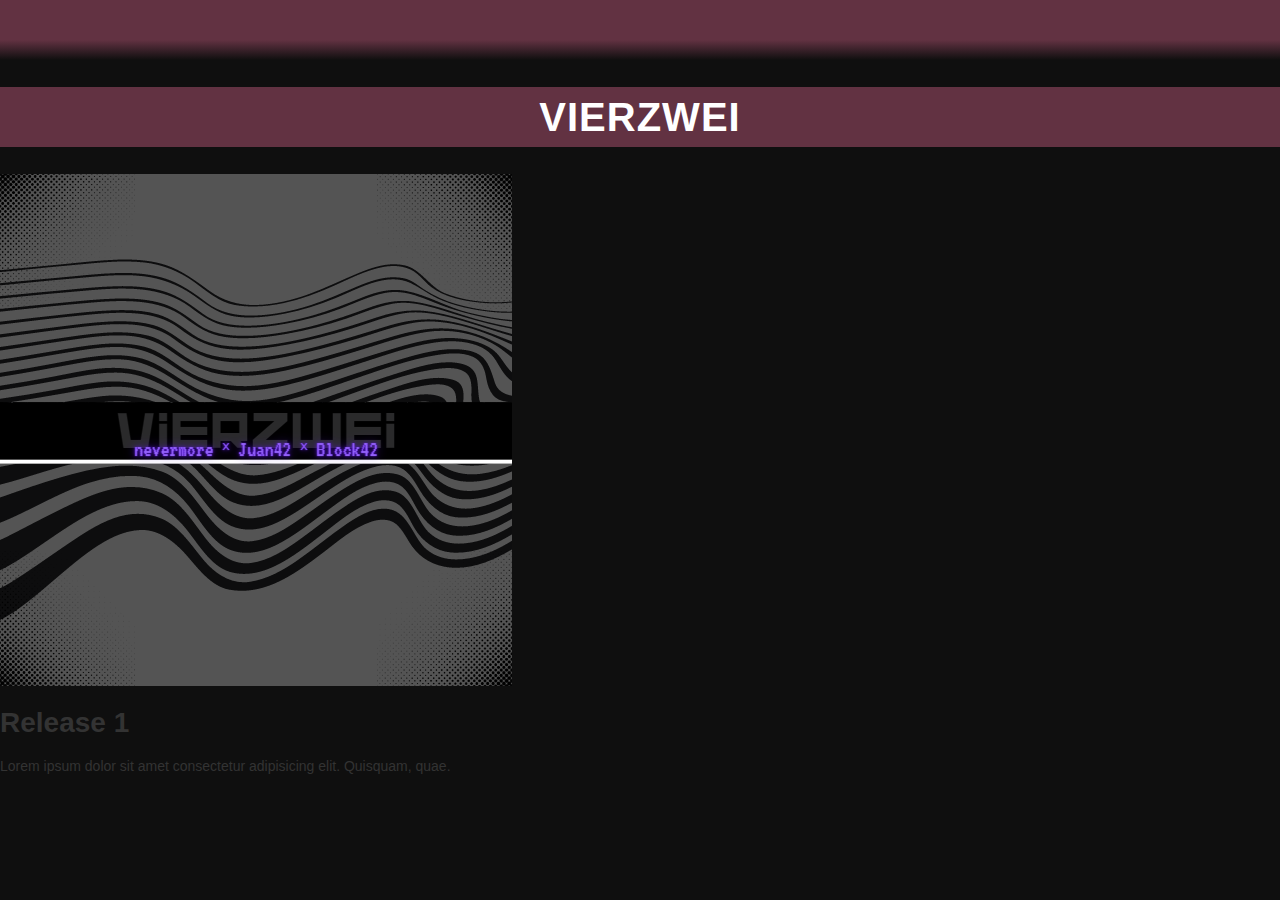
==== index.html @ 2fe3ec8c "yay" ====
<!DOCTYPE html>
<html lang="en">
<head>
    <meta charset="UTF-8">
    <meta http-equiv="X-UA-Compatible" content="IE=edge">
    <meta name="viewport" content="width=device-width, initial-scale=1.0">

    <link rel="stylesheet" href="extra/styles.css">

    <title>VIERZWEI | Home</title>
</head>
<body>
    
    <div class="navbar">
        <div class="line"></div>
        <div class="line2"></div>
        <div class="line3"></div>

        <div class="header">
            <h1>VIERZWEI</h1>
        </div>
    </div>

    <div class="releases">
        <div class="release">
            <div class="release-img">
                <img src="extra/media/vierzwei_grey.png" alt="">
            </div>
            <div class="release-info">
                <h1>Release 1</h1>
                <p>Lorem ipsum dolor sit amet consectetur adipisicing elit. Quisquam, quae.</p>
            </div>
        </div>

    </div>


</body>
</html>
---- extra/styles.css ----
body {
    background-color: #0f0f0f;
    font-family: Arial, Helvetica, sans-serif;
    font-size: 14px;
    color: #333;
    margin: 0;
    padding: 0;

}

.line {
    background-color: #623242;
    padding: 10px;
}

.line2 {
    background-color: #623242;
    padding: 10px;
}

.line3 {
    background-color: #000000;
    padding: 10px;
    background: linear-gradient(#623242, #0f0f0f);
}

.header {
    background-color: #623242;
    padding: 10px;
    color: rgb(255, 255, 255);
    font-size: 20px;
    text-align: center;
    text-transform: uppercase;
    letter-spacing: 1px;
    font-weight: 600;
    line-height: 1.5;
    margin: 0;
    padding: 0;
    font-family: Arial, Helvetica, sans-serif;

}
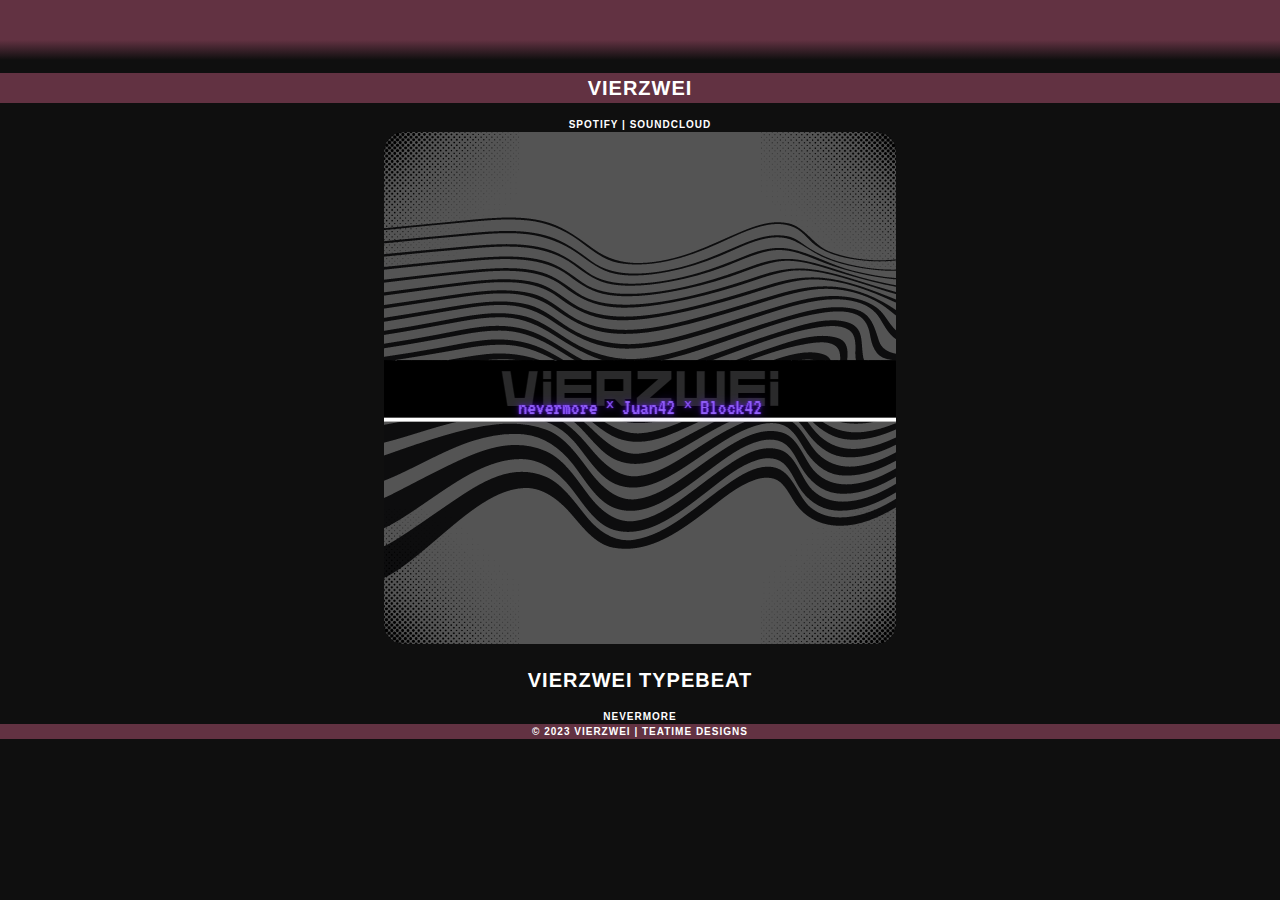
==== commit 73d224c8: "commit 2 16.03.2023 new Info" ====
--- a/index.html
+++ b/index.html
@@ -19,21 +19,32 @@
         <div class="header">
             <h1>VIERZWEI</h1>
         </div>
+        
     </div>
+
+    <div class="hero">
+        <div class="hero-text">
+            <h3>Spotify | SoundCloud</h3>
+        </div>
 
     <div class="releases">
         <div class="release">
-            <div class="release-img">
-                <img src="extra/media/vierzwei_grey.png" alt="">
-            </div>
+            <!-- <div class="release-img"> -->
+                <img class="release-img" src="extra/media/vierzwei_grey.png" alt="">
+            <!-- </div> -->
             <div class="release-info">
-                <h1>Release 1</h1>
-                <p>Lorem ipsum dolor sit amet consectetur adipisicing elit. Quisquam, quae.</p>
+                <h1>vierzwei typebeat</h1>
+                <h3>nevermore</h3>
             </div>
         </div>
 
     </div>
 
+    <footer>
+        <div class="footer">
+            <h3>© 2023 VIERZWEI | TeaTime DesignS</h3>
+        </div>
+    </footer>
 
 </body>
 </html>--- a/extra/styles.css
+++ b/extra/styles.css
@@ -40,3 +40,71 @@
     font-family: Arial, Helvetica, sans-serif;
 
 }
+
+.release {
+    background-color: #0f0f0f;
+    padding: 10px;
+    color: rgb(255, 255, 255);
+    font-size: 20px;
+    text-align: center;
+    text-transform: uppercase;
+    letter-spacing: 1px;
+    font-weight: 600;
+    line-height: 1.5;
+    margin: 0;
+    padding: 0;
+    font-family: Arial, Helvetica, sans-serif;
+
+}
+
+.release-img {
+    background-color: #0f0f0f;
+    padding: 10px;
+    color: rgb(255, 255, 255);
+    font-size: 20px;
+    text-align: center;
+    text-transform: uppercase;
+    letter-spacing: 1px;
+    font-weight: 600;
+    line-height: 1.5;
+    margin: 0;
+    padding: 0;
+    font-family: Arial, Helvetica, sans-serif;
+
+    border-radius: 20px;
+}
+
+h1 {
+    color: #fff;
+    font-size: 20px;
+}
+
+
+h3 {
+    color: #fff;
+    font-size: 10px;
+    text-align: center;
+    text-transform: uppercase;
+    letter-spacing: 1px;
+    font-weight: 600;
+    line-height: 1.5;
+    margin: 0;
+    padding: 0;
+    font-family: Arial, Helvetica, sans-serif;
+}
+
+.footer {
+    background-color: #623242;
+    padding: 10px;
+    color: rgb(255, 255, 255);
+    font-size: 20px;
+    text-align: center;
+    text-transform: uppercase;
+    letter-spacing: 1px;
+    font-weight: 600;
+    line-height: 1.5;
+    margin: 0;
+    padding: 0;
+    font-family: Arial, Helvetica, sans-serif;
+
+}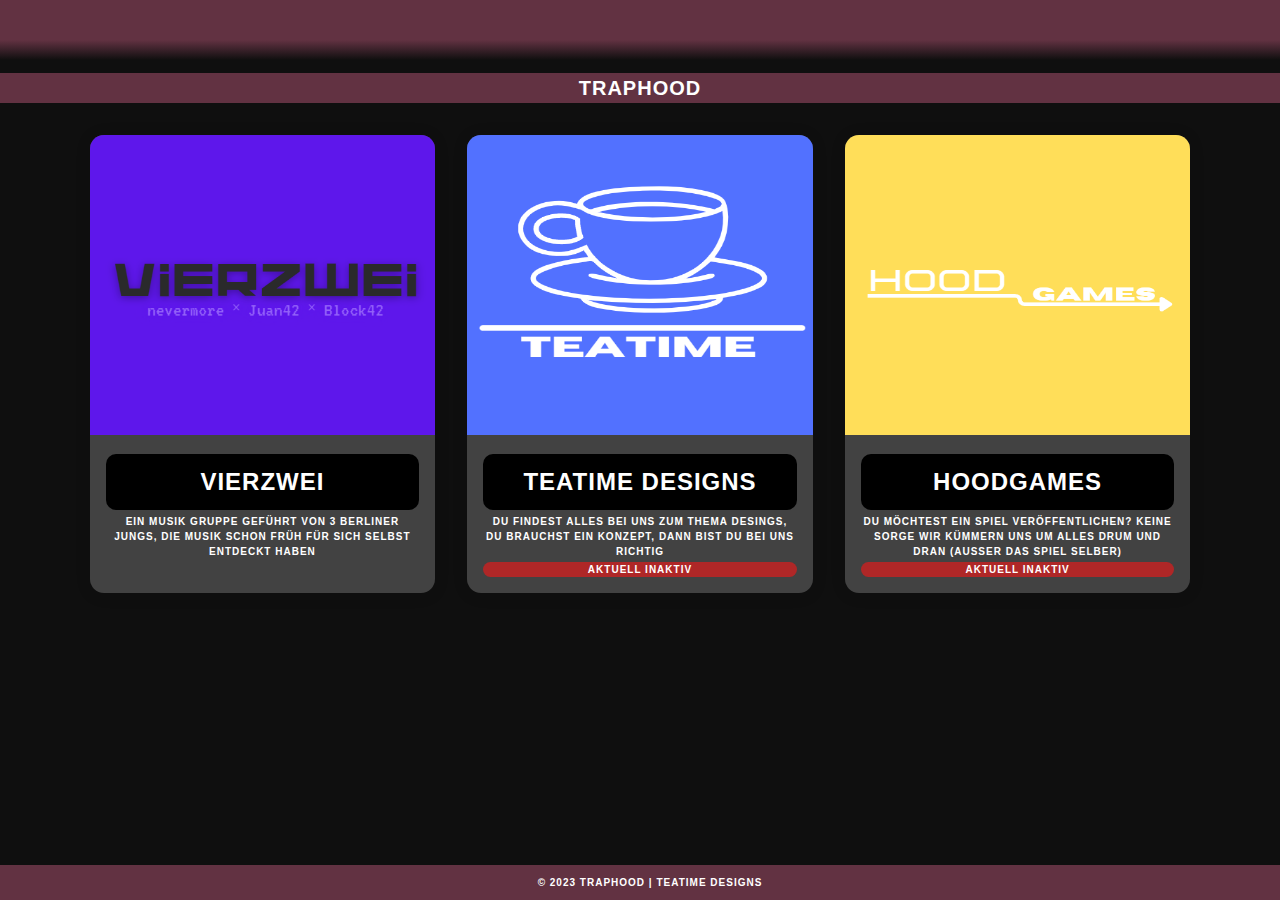
==== commit b6352b9b: "traphood yay" ====
--- a/index.html
+++ b/index.html
@@ -7,7 +7,7 @@
 
     <link rel="stylesheet" href="extra/styles.css">
 
-    <title>VIERZWEI | Home</title>
+    <title>TRAPHOOD</title>
 </head>
 <body>
     
@@ -17,32 +17,49 @@
         <div class="line3"></div>
 
         <div class="header">
-            <h1>VIERZWEI</h1>
-        </div>
-        
+            <h1>TRAPHOOD</h1>
+        </div>    
     </div>
 
-    <div class="hero">
-        <div class="hero-text">
-            <h3>Spotify | SoundCloud</h3>
+    <div class="container">
+        <div class="card">
+            <div class="card__header">
+                <img src="extra/media/vierzwei.png" alt="card__image" class="card__image" width="351" height="300">
+            </div>
+            <div class="card__body">
+                <h4>VIERZWEI</h4>
+                <h3>Ein Musik Gruppe geführt von 3 Berliner Jungs, die Musik schon früh für sich selbst entdeckt haben</h3>
+            </div>
         </div>
+        <div class="card">
+            <div class="card__header">
+                    <img src="extra/media/teatime.png" alt="card__image" class="card__image" width="351" height="300">
 
-    <div class="releases">
-        <div class="release">
-            <!-- <div class="release-img"> -->
-                <img class="release-img" src="extra/media/vierzwei_grey.png" alt="">
-            <!-- </div> -->
-            <div class="release-info">
-                <h1>vierzwei typebeat</h1>
-                <h3>nevermore</h3>
+            </div>
+            <div class="card__body">
+                <h4>TEATIME DESIGNS</h4>
+                <!-- <span class="tag tag-blue">Mediengestaltung</span> -->
+                <h3>Du findest alles bei uns zum Thema Desings, du brauchst ein Konzept, dann bist du bei uns richtig</h3>
+                <h3-red>AKTUELL INAKTIV</h3-red>
             </div>
         </div>
 
+                <div class="card">
+                    <div class="card__header">
+                        <img src="extra/media/hoodgames.png" alt="card__image" class="card__image" width="350" height="300">
+                    </div>
+                    <div class="card__body">
+                        <h4>HOODGAMES</h4>
+                        <h3>Du möchtest ein Spiel veröffentlichen? keine SOrge wir kümmern uns um alles drum und dran (außer das Spiel selber)</h3>
+                        <h3-red>AKTUELL INAKTIV</h3-red>
+                    </div>
+                </div>
+    </div>
     </div>
 
     <footer>
         <div class="footer">
-            <h3>© 2023 VIERZWEI | TeaTime DesignS</h3>
+            <h3>© 2023 TRAPHOOD | TeaTime DesignS</h3>
         </div>
     </footer>
 
--- a/extra/styles.css
+++ b/extra/styles.css
@@ -38,24 +38,8 @@
     margin: 0;
     padding: 0;
     font-family: Arial, Helvetica, sans-serif;
-
 }
 
-.release {
-    background-color: #0f0f0f;
-    padding: 10px;
-    color: rgb(255, 255, 255);
-    font-size: 20px;
-    text-align: center;
-    text-transform: uppercase;
-    letter-spacing: 1px;
-    font-weight: 600;
-    line-height: 1.5;
-    margin: 0;
-    padding: 0;
-    font-family: Arial, Helvetica, sans-serif;
-
-}
 
 .release-img {
     background-color: #0f0f0f;
@@ -93,11 +77,9 @@
     font-family: Arial, Helvetica, sans-serif;
 }
 
-.footer {
-    background-color: #623242;
-    padding: 10px;
-    color: rgb(255, 255, 255);
-    font-size: 20px;
+h3-red {
+    color: #fff;
+    font-size: 10px;
     text-align: center;
     text-transform: uppercase;
     letter-spacing: 1px;
@@ -107,4 +89,91 @@
     padding: 0;
     font-family: Arial, Helvetica, sans-serif;
 
+    border-radius: 20px;
+    background-color: #af2727;
+}
+
+h4 {
+    color: #fff;
+    font-size: 10px;
+    text-align: center;
+    text-transform: uppercase;
+    letter-spacing: 1px;
+    font-weight: 600;
+    line-height: 1.5;
+    margin: 0;
+    padding: 0;
+    font-family: Arial, Helvetica, sans-serif;
+}
+
+.footer {
+    background-color: #623242;
+    padding: 10px;
+    color: rgb(255, 255, 255);
+    position: fixed;
+    left: 0;
+    bottom: 0;
+    width: 100%;
+
+}
+
+.container {
+    display: flex;
+    flex-wrap: wrap;
+    justify-content: center;
+    max-width: 1200px;
+    margin-block: 2rem;
+    gap: 2rem;
+    margin-inline: auto;
+}
+
+.card {
+    display: flex;
+    flex-direction: column;
+    width: clamp(20rem, calc(20rem + 2vw), 22rem);
+    overflow: hidden;
+    box-shadow: 0 .1rem 1rem rgba(0, 0, 0, 0.1);
+    border-radius: 1em;
+    background: #424242;
+    /* background: linear-gradient(to right, #FFFFFF, #ECE9E6); */
+
+}
+
+.card__body {
+    padding: 1rem;
+    display: flex;
+    flex-direction: column;
+    gap: .2rem;
+}
+
+
+.card__body h4 {
+    font-size: 1.5rem;
+    text-transform: capitalize;
+
+    color: rgb(255, 255, 255);
+
+    background-color: #000000;
+    padding: 10px;
+    border-radius: 10px;
+
+}
+
+.card__footer {
+    display: flex;
+    padding: 1rem;
+    margin-top: auto;
+}
+
+.user {
+    display: flex;
+    gap: .5rem;
+}
+
+.user__image {
+    border-radius: 50%;
+}
+
+.user__info>small {
+    color: #666;
 }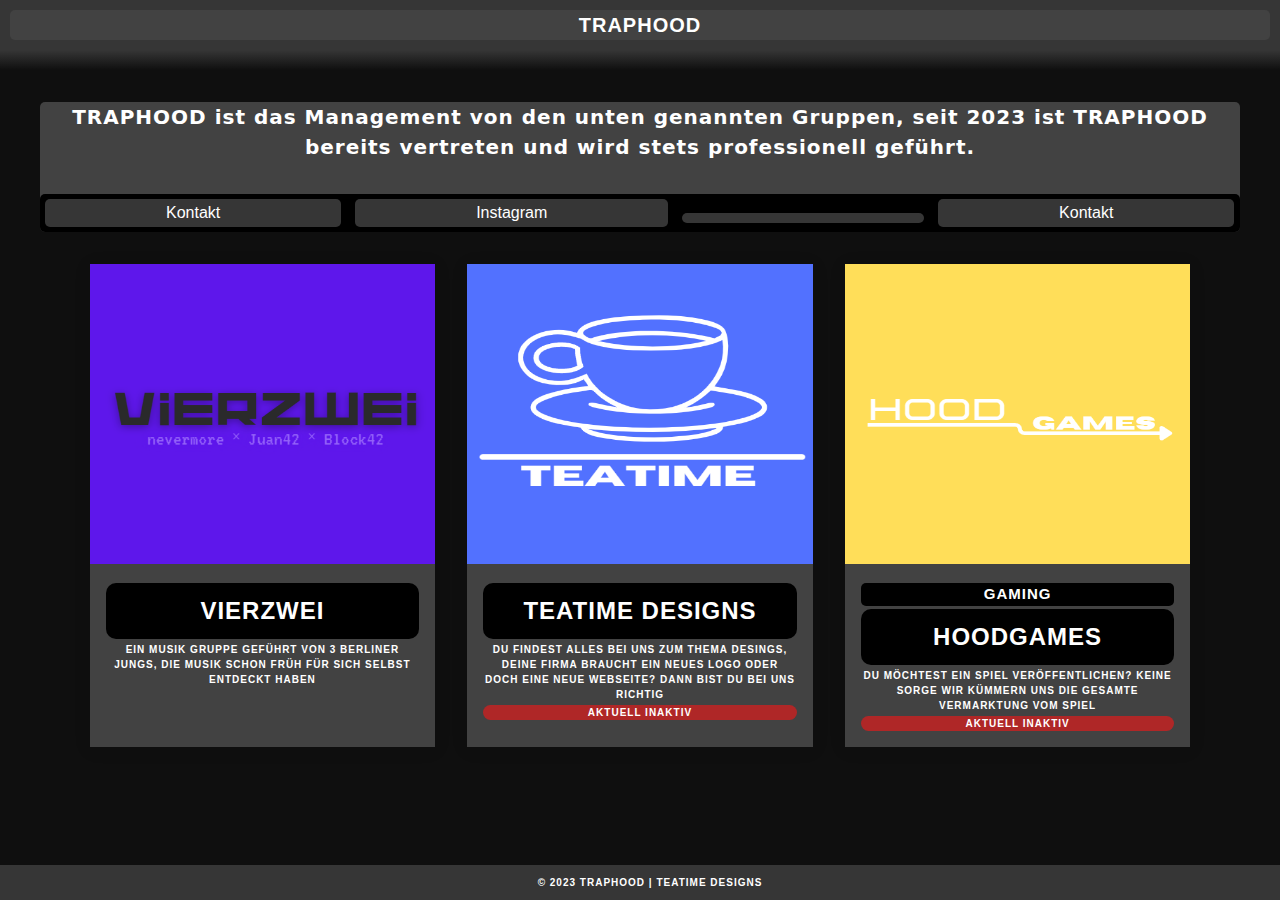
==== commit 2aeebd45: "dd" ====
--- a/index.html
+++ b/index.html
@@ -12,14 +12,27 @@
 <body>
     
     <div class="navbar">
-        <div class="line"></div>
-        <div class="line2"></div>
+        <!-- <div class="line"></div> -->
+        <div class="line2">
+            <h5>TRAPHOOD</h5>
+        </div>
         <div class="line3"></div>
-
+<!-- 
         <div class="header">
             <h1>TRAPHOOD</h1>
-        </div>    
+        </div>     -->
     </div>
+
+    <div class="container-1">
+        <h6>TRAPHOOD ist das Management von den unten genannten Gruppen, seit 2023 ist TRAPHOOD bereits vertreten und wird stets professionell geführt.</h6>
+        <div class="container-1-2">
+            <button class="button">Kontakt</button>
+            <button class="button">Instagram</button>
+            <button class="button"></button>
+            <button class="button">Kontakt</button>
+        </div>
+    </div>
+
 
     <div class="container">
         <div class="card">
@@ -39,7 +52,7 @@
             <div class="card__body">
                 <h4>TEATIME DESIGNS</h4>
                 <!-- <span class="tag tag-blue">Mediengestaltung</span> -->
-                <h3>Du findest alles bei uns zum Thema Desings, du brauchst ein Konzept, dann bist du bei uns richtig</h3>
+                <h3>Du findest alles bei uns zum Thema Desings, deine Firma braucht ein neues Logo oder doch eine neue Webseite? Dann bist du bei uns richtig</h3>
                 <h3-red>AKTUELL INAKTIV</h3-red>
             </div>
         </div>
@@ -49,18 +62,28 @@
                         <img src="extra/media/hoodgames.png" alt="card__image" class="card__image" width="350" height="300">
                     </div>
                     <div class="card__body">
+                        <h6-2>GAMING</h6-2>
                         <h4>HOODGAMES</h4>
-                        <h3>Du möchtest ein Spiel veröffentlichen? keine SOrge wir kümmern uns um alles drum und dran (außer das Spiel selber)</h3>
+                        <h3>Du möchtest ein Spiel veröffentlichen? keine SOrge wir kümmern uns die gesamte vermarktung vom Spiel</h3>
                         <h3-red>AKTUELL INAKTIV</h3-red>
+
+                        
                     </div>
+
+                    
                 </div>
+
+                
     </div>
     </div>
 
+
+    
+
     <footer>
         <div class="footer">
-            <h3>© 2023 TRAPHOOD | TeaTime DesignS</h3>
-        </div>
+            <h3>© 2023 TRAPHOOD | TeaTime Designs</h3>
+                </div>
     </footer>
 
 </body>
--- a/extra/styles.css
+++ b/extra/styles.css
@@ -10,23 +10,23 @@
 }
 
 .line {
-    background-color: #623242;
+    background-color: #363636;
     padding: 10px;
 }
 
 .line2 {
-    background-color: #623242;
+    background-color: #363636;
     padding: 10px;
 }
 
 .line3 {
     background-color: #000000;
     padding: 10px;
-    background: linear-gradient(#623242, #0f0f0f);
+    background: linear-gradient(#363636, #0f0f0f);
 }
 
 .header {
-    background-color: #623242;
+    background-color: #363636;
     padding: 10px;
     color: rgb(255, 255, 255);
     font-size: 20px;
@@ -107,7 +107,7 @@
 }
 
 .footer {
-    background-color: #623242;
+    background-color: #363636;
     padding: 10px;
     color: rgb(255, 255, 255);
     position: fixed;
@@ -133,7 +133,7 @@
     width: clamp(20rem, calc(20rem + 2vw), 22rem);
     overflow: hidden;
     box-shadow: 0 .1rem 1rem rgba(0, 0, 0, 0.1);
-    border-radius: 1em;
+    /* border-radius: 1em; */
     background: #424242;
     /* background: linear-gradient(to right, #FFFFFF, #ECE9E6); */
 
@@ -176,4 +176,102 @@
 
 .user__info>small {
     color: #666;
+}
+
+h5 {
+    color: #fff;
+        font-size: 20px;
+        text-align: center;
+        text-transform: uppercase;
+        letter-spacing: 1px;
+        font-weight: 600;
+        line-height: 1.5;
+        margin: 0;
+        padding: 0;
+        font-family: Arial, Helvetica, sans-serif;
+
+        background-color: #424242;
+        border-radius: 5px;
+    }
+
+h6 {
+    color: #fff;
+    font-size: 20px;
+    text-align: center;
+    letter-spacing: 1px;
+    font-weight: 600;
+    line-height: 1.5;
+    margin: 0;
+    padding: 0;
+    font-family: system-ui, -apple-system, BlinkMacSystemFont, 'Segoe UI', Roboto, Oxygen, Ubuntu, Cantarell, 'Open Sans', 'Helvetica Neue', sans-serif
+
+    
+    
+}
+
+.container-1 {
+    /* display: flex; */
+    flex-wrap: wrap;
+    /* justify-content: center; */
+    max-width: 1200px;
+    margin-block: 2rem;
+    gap: 0rem;
+    margin-inline: auto;
+
+    background-color: #424242;
+    border-radius: 5px;
+}
+
+.container-1-2 {
+    /* display: flex; */
+    flex-wrap: wrap;
+    /* justify-content: center; */
+    max-width: 1200px;
+    margin-block: 2rem;
+    gap: 20rem;
+    margin-inline: auto;
+
+    background-color: #000000;
+    border-radius: 5px;
+}
+
+button {
+    background-color: #363636;
+    border: none;
+    color: white;
+    padding: 5px 121px;
+    font-size: 16px;
+    margin: 5px 5px;
+    cursor: pointer;
+    border-radius: 5px;
+
+    transition: 0.5s;
+
+
+}
+
+button:hover {
+    background-color: #af2727;
+    /* transition: 0.5s; */
+}
+
+button:active {
+    background-color: #5e5252;
+    transition: 0.5s;
+}
+
+h6-2 {
+    color: #fff;
+    font-size: 15px;
+    text-align: center;
+    text-transform: uppercase;
+    letter-spacing: 1px;
+    font-weight: 600;
+    line-height: 1.5;
+    margin: 0;
+    padding: 0;
+    font-family: Arial, Helvetica, sans-serif;
+
+    background-color: #000000;
+    border-radius: 5px;
 }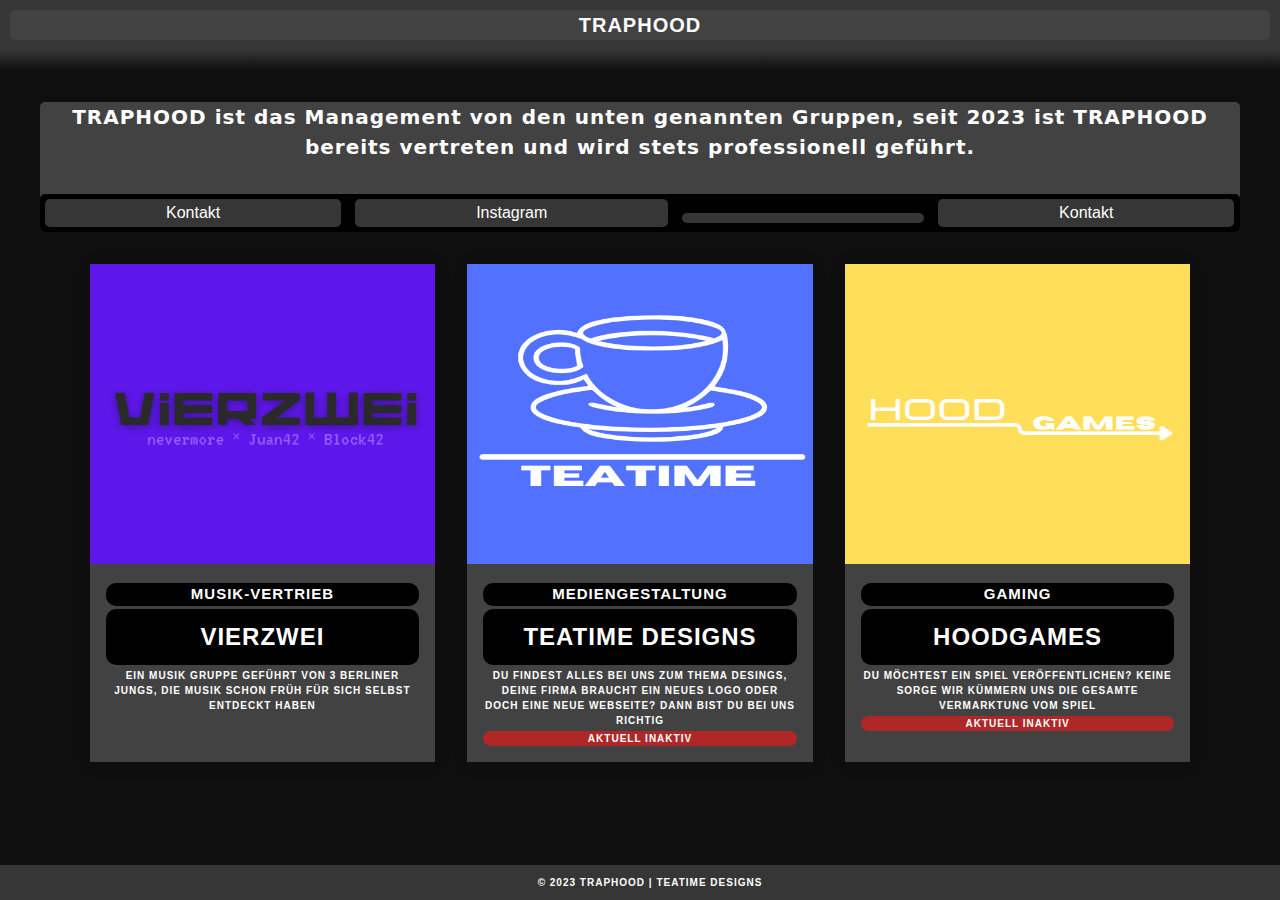
==== commit 02822c00: "New Colors" ====
--- a/index.html
+++ b/index.html
@@ -40,6 +40,7 @@
                 <img src="extra/media/vierzwei.png" alt="card__image" class="card__image" width="351" height="300">
             </div>
             <div class="card__body">
+                <h6-2>MUSIK-VERTRIEB</h6-2>
                 <h4>VIERZWEI</h4>
                 <h3>Ein Musik Gruppe geführt von 3 Berliner Jungs, die Musik schon früh für sich selbst entdeckt haben</h3>
             </div>
@@ -50,6 +51,7 @@
 
             </div>
             <div class="card__body">
+                <h6-2>MEDIENGESTALTUNG</h6-2>
                 <h4>TEATIME DESIGNS</h4>
                 <!-- <span class="tag tag-blue">Mediengestaltung</span> -->
                 <h3>Du findest alles bei uns zum Thema Desings, deine Firma braucht ein neues Logo oder doch eine neue Webseite? Dann bist du bei uns richtig</h3>
--- a/extra/styles.css
+++ b/extra/styles.css
@@ -273,5 +273,5 @@
     font-family: Arial, Helvetica, sans-serif;
 
     background-color: #000000;
-    border-radius: 5px;
+    border-radius: 10px;
 }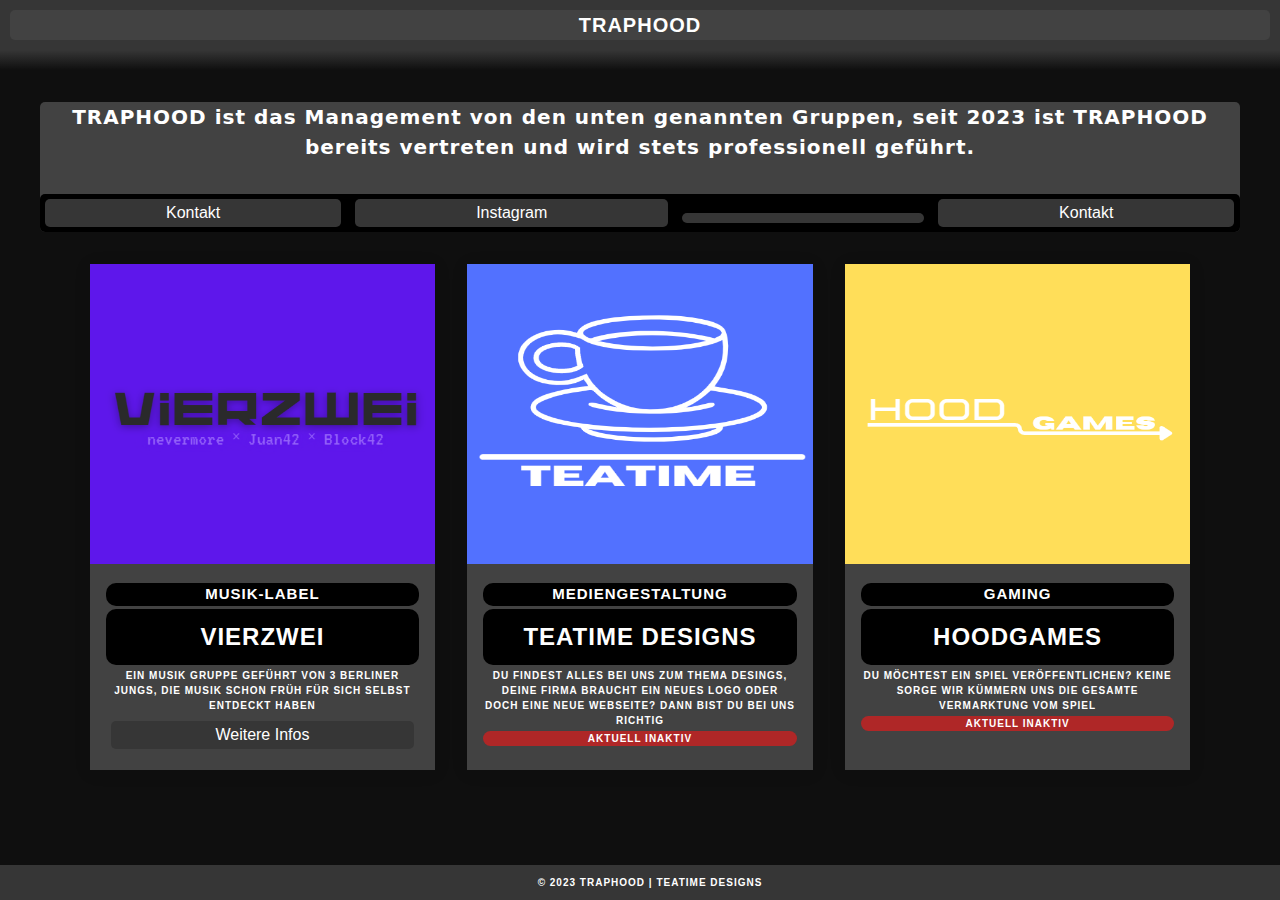
==== commit e60aa505: "new page" ====
--- a/index.html
+++ b/index.html
@@ -26,7 +26,7 @@
     <div class="container-1">
         <h6>TRAPHOOD ist das Management von den unten genannten Gruppen, seit 2023 ist TRAPHOOD bereits vertreten und wird stets professionell geführt.</h6>
         <div class="container-1-2">
-            <button class="button">Kontakt</button>
+            <button class="button" href="mailto:kontakt@traphood.de">Kontakt</button>
             <button class="button">Instagram</button>
             <button class="button"></button>
             <button class="button">Kontakt</button>
@@ -40,9 +40,10 @@
                 <img src="extra/media/vierzwei.png" alt="card__image" class="card__image" width="351" height="300">
             </div>
             <div class="card__body">
-                <h6-2>MUSIK-VERTRIEB</h6-2>
+                <h6-2>MUSIK-LABEL</h6-2>
                 <h4>VIERZWEI</h4>
                 <h3>Ein Musik Gruppe geführt von 3 Berliner Jungs, die Musik schon früh für sich selbst entdeckt haben</h3>
+                <button2 class="button2" href="pages/vierzwei-page.html">Weitere Infos</button2>
             </div>
         </div>
         <div class="card">
--- a/extra/styles.css
+++ b/extra/styles.css
@@ -245,9 +245,6 @@
     cursor: pointer;
     border-radius: 5px;
 
-    transition: 0.5s;
-
-
 }
 
 button:hover {
@@ -260,6 +257,19 @@
     transition: 0.5s;
 }
 
+.button2{
+    color: #fff;
+    background-color: #363636;
+    border-color: #363636;
+    border-radius: 5px;
+    font-size: 16px;
+    margin: 5px 5px;
+    cursor: pointer;
+    text-align: center;
+    padding: 5px 10px;
+
+}
+
 h6-2 {
     color: #fff;
     font-size: 15px;
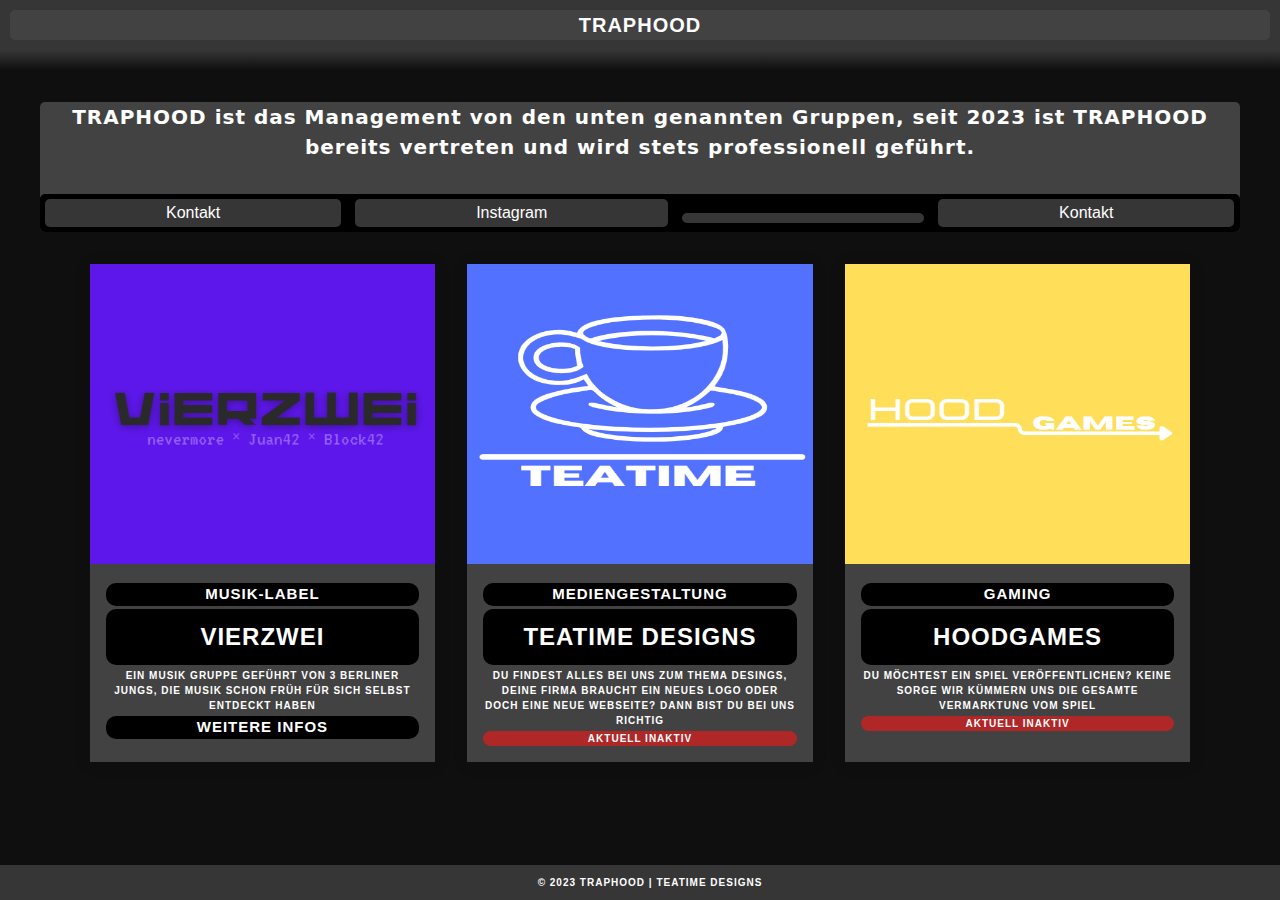
==== commit fc30ecdf: "changes" ====
--- a/index.html
+++ b/index.html
@@ -43,7 +43,7 @@
                 <h6-2>MUSIK-LABEL</h6-2>
                 <h4>VIERZWEI</h4>
                 <h3>Ein Musik Gruppe geführt von 3 Berliner Jungs, die Musik schon früh für sich selbst entdeckt haben</h3>
-                <button2 class="button2" href="pages/vierzwei-page.html">Weitere Infos</button2>
+                <a href="gruppen/vierzwei.html">Weitere Infos</a>
             </div>
         </div>
         <div class="card">
--- a/extra/styles.css
+++ b/extra/styles.css
@@ -284,4 +284,22 @@
 
     background-color: #000000;
     border-radius: 10px;
+}
+
+a{
+    color: #fff;
+    font-size: 15px;
+    text-align: center;
+    text-transform: uppercase;
+    letter-spacing: 1px;
+    font-weight: 600;
+    line-height: 1.5;
+    margin: 0;
+    padding: 0;
+    font-family: Arial, Helvetica, sans-serif;
+
+    background-color: #000000;
+    border-radius: 10px;
+
+    text-decoration: none;
 }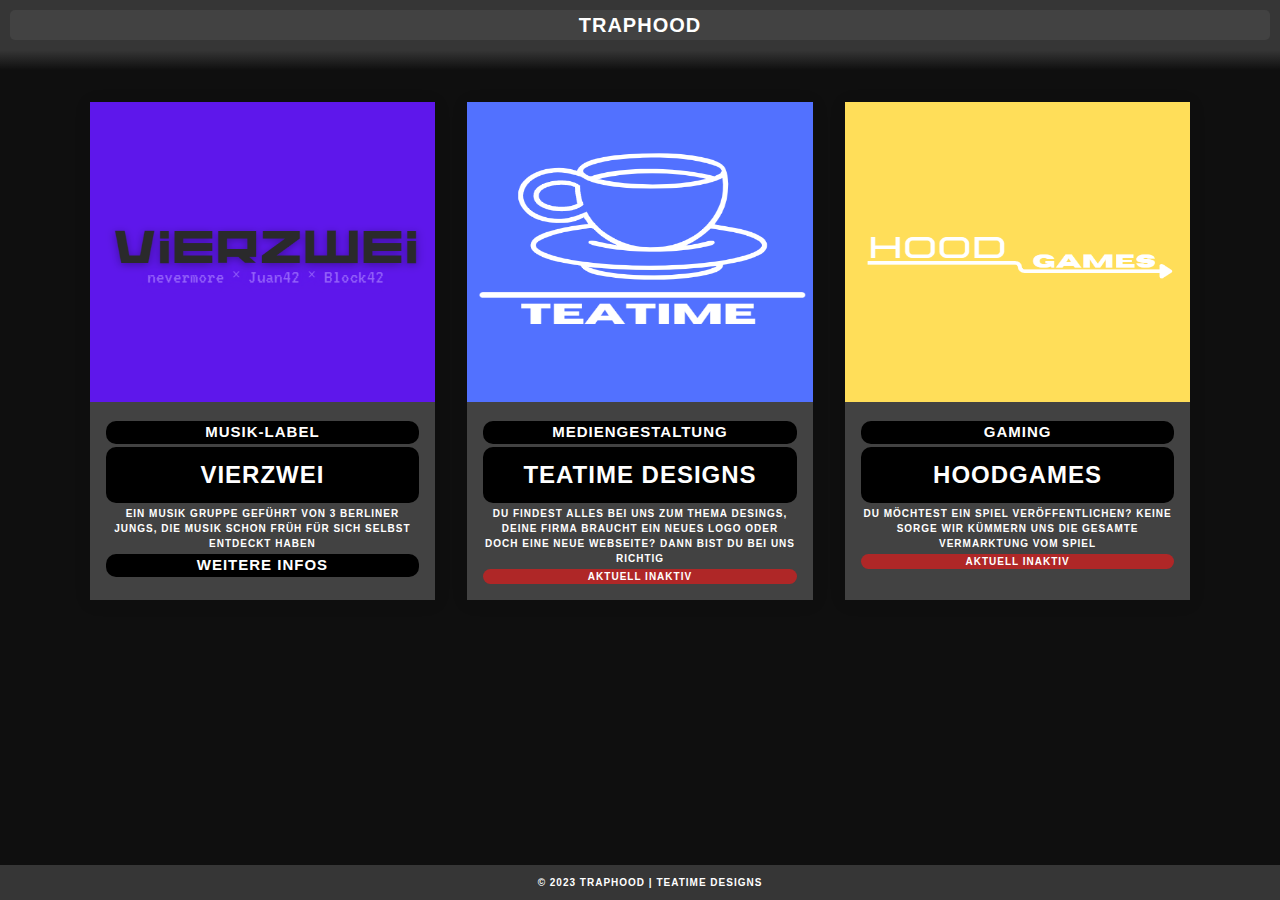
==== commit 470cd6c4: "dfddd ddd" ====
--- a/index.html
+++ b/index.html
@@ -7,23 +7,18 @@
 
     <link rel="stylesheet" href="extra/styles.css">
 
-    <title>TRAPHOOD</title>
+    <title>TRAPHOOD | HOME</title>
 </head>
 <body>
     
     <div class="navbar">
-        <!-- <div class="line"></div> -->
         <div class="line2">
             <h5>TRAPHOOD</h5>
         </div>
         <div class="line3"></div>
-<!-- 
-        <div class="header">
-            <h1>TRAPHOOD</h1>
-        </div>     -->
     </div>
 
-    <div class="container-1">
+    <!-- <div class="container-1">
         <h6>TRAPHOOD ist das Management von den unten genannten Gruppen, seit 2023 ist TRAPHOOD bereits vertreten und wird stets professionell geführt.</h6>
         <div class="container-1-2">
             <button class="button" href="mailto:kontakt@traphood.de">Kontakt</button>
@@ -31,7 +26,7 @@
             <button class="button"></button>
             <button class="button">Kontakt</button>
         </div>
-    </div>
+    </div> -->
 
 
     <div class="container">
--- a/extra/styles.css
+++ b/extra/styles.css
@@ -9,55 +9,6 @@
 
 }
 
-.line {
-    background-color: #363636;
-    padding: 10px;
-}
-
-.line2 {
-    background-color: #363636;
-    padding: 10px;
-}
-
-.line3 {
-    background-color: #000000;
-    padding: 10px;
-    background: linear-gradient(#363636, #0f0f0f);
-}
-
-.header {
-    background-color: #363636;
-    padding: 10px;
-    color: rgb(255, 255, 255);
-    font-size: 20px;
-    text-align: center;
-    text-transform: uppercase;
-    letter-spacing: 1px;
-    font-weight: 600;
-    line-height: 1.5;
-    margin: 0;
-    padding: 0;
-    font-family: Arial, Helvetica, sans-serif;
-}
-
-
-.release-img {
-    background-color: #0f0f0f;
-    padding: 10px;
-    color: rgb(255, 255, 255);
-    font-size: 20px;
-    text-align: center;
-    text-transform: uppercase;
-    letter-spacing: 1px;
-    font-weight: 600;
-    line-height: 1.5;
-    margin: 0;
-    padding: 0;
-    font-family: Arial, Helvetica, sans-serif;
-
-    border-radius: 20px;
-}
-
 h1 {
     color: #fff;
     font-size: 20px;
@@ -106,79 +57,7 @@
     font-family: Arial, Helvetica, sans-serif;
 }
 
-.footer {
-    background-color: #363636;
-    padding: 10px;
-    color: rgb(255, 255, 255);
-    position: fixed;
-    left: 0;
-    bottom: 0;
-    width: 100%;
-
-}
-
-.container {
-    display: flex;
-    flex-wrap: wrap;
-    justify-content: center;
-    max-width: 1200px;
-    margin-block: 2rem;
-    gap: 2rem;
-    margin-inline: auto;
-}
-
-.card {
-    display: flex;
-    flex-direction: column;
-    width: clamp(20rem, calc(20rem + 2vw), 22rem);
-    overflow: hidden;
-    box-shadow: 0 .1rem 1rem rgba(0, 0, 0, 0.1);
-    /* border-radius: 1em; */
-    background: #424242;
-    /* background: linear-gradient(to right, #FFFFFF, #ECE9E6); */
-
-}
-
-.card__body {
-    padding: 1rem;
-    display: flex;
-    flex-direction: column;
-    gap: .2rem;
-}
-
-
-.card__body h4 {
-    font-size: 1.5rem;
-    text-transform: capitalize;
-
-    color: rgb(255, 255, 255);
-
-    background-color: #000000;
-    padding: 10px;
-    border-radius: 10px;
-
-}
-
-.card__footer {
-    display: flex;
-    padding: 1rem;
-    margin-top: auto;
-}
-
-.user {
-    display: flex;
-    gap: .5rem;
-}
-
-.user__image {
-    border-radius: 50%;
-}
-
-.user__info>small {
-    color: #666;
-}
-
-h5 {
+h5{
     color: #fff;
         font-size: 20px;
         text-align: center;
@@ -189,10 +68,10 @@
         margin: 0;
         padding: 0;
         font-family: Arial, Helvetica, sans-serif;
-
+    
         background-color: #424242;
         border-radius: 5px;
-    }
+}
 
 h6 {
     color: #fff;
@@ -204,9 +83,145 @@
     margin: 0;
     padding: 0;
     font-family: system-ui, -apple-system, BlinkMacSystemFont, 'Segoe UI', Roboto, Oxygen, Ubuntu, Cantarell, 'Open Sans', 'Helvetica Neue', sans-serif
-
-    
-    
+}
+
+h6-2 {
+    color: #fff;
+    font-size: 15px;
+    text-align: center;
+    text-transform: uppercase;
+    letter-spacing: 1px;
+    font-weight: 600;
+    line-height: 1.5;
+    margin: 0;
+    padding: 0;
+    font-family: Arial, Helvetica, sans-serif;
+
+    background-color: #000000;
+    border-radius: 10px;
+}
+
+.line {
+    background-color: #363636;
+    padding: 10px;
+}
+
+.line2 {
+    background-color: #363636;
+    padding: 10px;
+}
+
+.line3 {
+    background-color: #000000;
+    padding: 10px;
+    background: linear-gradient(#363636, #0f0f0f);
+}
+
+.header {
+    background-color: #363636;
+    padding: 10px;
+    color: rgb(255, 255, 255);
+    font-size: 20px;
+    text-align: center;
+    text-transform: uppercase;
+    letter-spacing: 1px;
+    font-weight: 600;
+    line-height: 1.5;
+    margin: 0;
+    padding: 0;
+    font-family: Arial, Helvetica, sans-serif;
+}
+
+
+.release-img {
+    background-color: #0f0f0f;
+    padding: 10px;
+    color: rgb(255, 255, 255);
+    font-size: 20px;
+    text-align: center;
+    text-transform: uppercase;
+    letter-spacing: 1px;
+    font-weight: 600;
+    line-height: 1.5;
+    margin: 0;
+    padding: 0;
+    font-family: Arial, Helvetica, sans-serif;
+
+    border-radius: 20px;
+}
+
+
+
+.footer {
+    background-color: #363636;
+    padding: 10px;
+    color: rgb(255, 255, 255);
+    position: fixed;
+    left: 0;
+    bottom: 0;
+    width: 100%;
+
+}
+
+.container {
+    display: flex;
+    flex-wrap: wrap;
+    justify-content: center;
+    max-width: 1200px;
+    margin-block: 2rem;
+    gap: 2rem;
+    margin-inline: auto;
+}
+
+.card {
+    display: flex;
+    flex-direction: column;
+    width: clamp(20rem, calc(20rem + 2vw), 22rem);
+    overflow: hidden;
+    box-shadow: 0 .1rem 1rem rgba(0, 0, 0, 0.1);
+    /* border-radius: 1em; */
+    background: #424242;
+    /* background: linear-gradient(to right, #FFFFFF, #ECE9E6); */
+
+}
+
+.card__body {
+    padding: 1rem;
+    display: flex;
+    flex-direction: column;
+    gap: .2rem;
+}
+
+
+.card__body h4 {
+    font-size: 1.5rem;
+    text-transform: capitalize;
+
+    color: rgb(255, 255, 255);
+
+    background-color: #000000;
+    padding: 10px;
+    border-radius: 10px;
+
+}
+
+.card__footer {
+    display: flex;
+    padding: 1rem;
+    margin-top: auto;
+}
+
+.user {
+    display: flex;
+    gap: .5rem;
+}
+
+.user__image {
+    border-radius: 50%;
+}
+
+.user__info>small {
+    color: #666;
 }
 
 .container-1 {
@@ -270,21 +285,6 @@
 
 }
 
-h6-2 {
-    color: #fff;
-    font-size: 15px;
-    text-align: center;
-    text-transform: uppercase;
-    letter-spacing: 1px;
-    font-weight: 600;
-    line-height: 1.5;
-    margin: 0;
-    padding: 0;
-    font-family: Arial, Helvetica, sans-serif;
-
-    background-color: #000000;
-    border-radius: 10px;
-}
 
 a{
     color: #fff;
